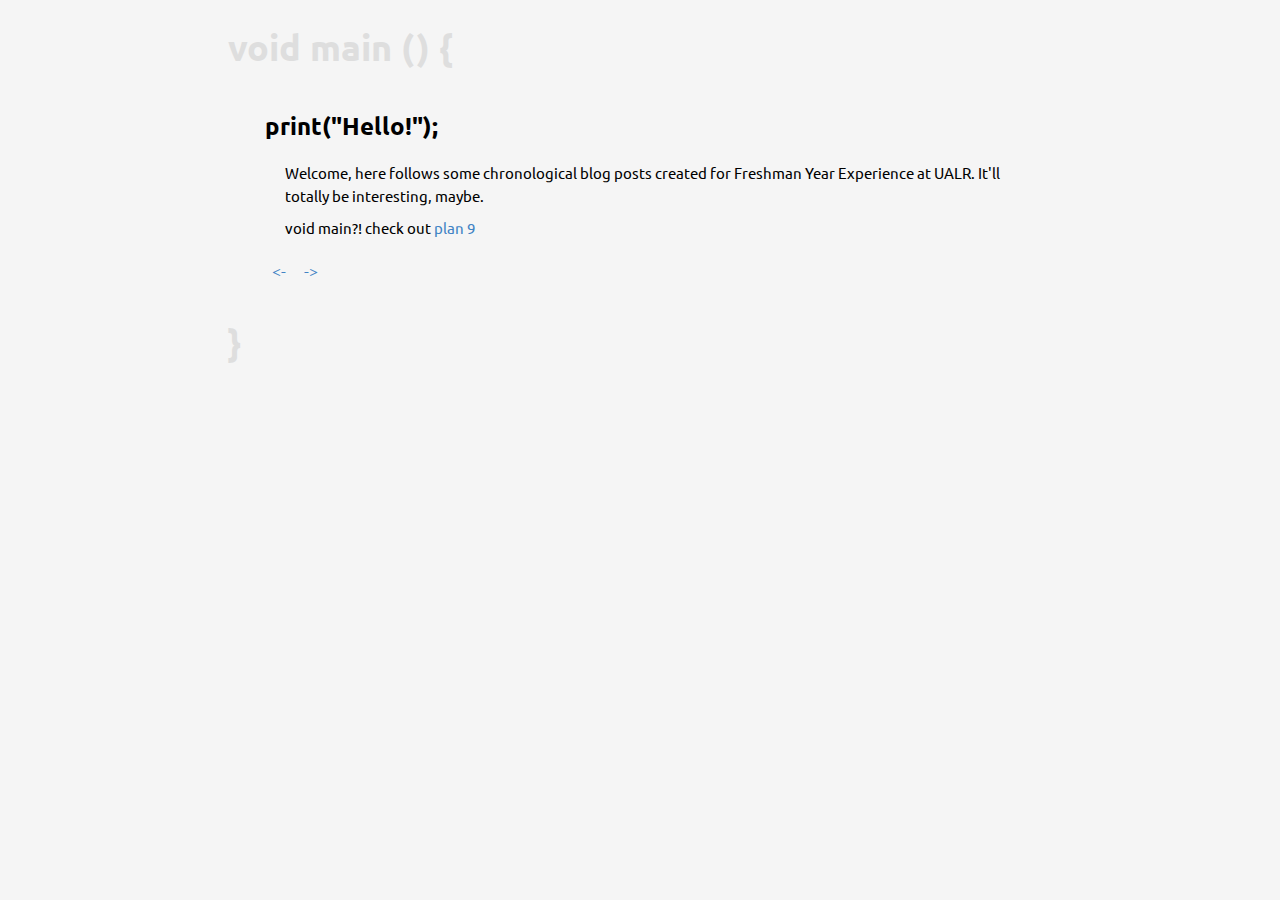
==== index.html @ 74694c7f "linux security article" ====
<html>
	<head>
		<link type="text/css" href="style.css" rel="stylesheet"/>
		<meta name="google-site-verification" content="a3A-3926CLdwHsXz0T40Z108f9qHOinDYnUdMml_6D4" />
	</head>
	<body>
		<script src="//ajax.googleapis.com/ajax/libs/jquery/1.10.2/jquery.min.js"></script>

		<!-- Lame JavaScript -->

		<script>
		var sites = [
		"18-8-14",
		"24-8-14",
		"8-9-14",
		"16-9-14"
		"21-9-14"
		];
		var index = sites.length - 1;

		function loadPage(str) {
			var page = $("#viewer-thingy");
			$("#num").html("");
			page.fadeOut(300, function () {
				// timestamp to combat caching
				page.load("pages/"+str+".html?time="+new Date().getTime(), function () {
					page.fadeIn(300);

					// automatically append date
					var date = document.createElement("div");
					date.id = "date";
					date.innerText = str.split('-').slice(0,3).join('.');
					$("#tags").prepend(date);
				});
			});
		}

		function nextPage () {
			index = (index + 1) % sites.length;
			loadPage(sites[index]);
		}

		function prevPage () {
			index = (index + (sites.length - 1)) % sites.length;
			loadPage(sites[index]);
		}

		var keypressFunc = function(e) {
			if ((e.keyCode >= 48 && e.keyCode <= 57) || (e.keyCode >= 96 && e.keyCode <= 105)) {
				var key = e.keyCode;
				if (e.keyCode >= 48 && e.keyCode <= 57) {
					key -= 48;
				} else if (e.keyCode >= 96 && e.keyCode <= 105) {
					key -= 96;
				}
				loadPage(sites[key]);
			} else {
				switch(e.which) {
			        case 37: // left
			        nextPage();
			        break;

			        case 39: // right
			        prevPage();
			        break;

			        default: return; // exit this handler for other keys
			    }
			}
		    e.preventDefault(); // prevent the default action (scroll / move caret)
		};

		// keypress stuff
		$(document).keydown(keypressFunc);

		$(function () {
			loadPage(sites[index]);
		});
		</script>

		<h1 id='begin'>void main () {</h1>

		<!-- Links -->
		<h2>print("Hello!");</h2>
		<article>
			<p>
				Welcome, here follows some chronological blog posts created for Freshman Year Experience at UALR. It'll totally be interesting, maybe.
			</p><p>
				void main?! check out <a href="http://doc.cat-v.org/plan_9/4th_edition/papers/comp">plan 9</a>
			</p>
		</article>
		<div id="buttons">
			<div onclick="nextPage();">&lt-</div>
			<div onclick="prevPage();">-&gt</div>
			<div id="num"></div>
		</div>

		<!-- Stuffs goes here -->
		<div id="viewer-thingy">
			
		</div>

		<h1 id='end'>}</h1>
	</body>
</html>
---- style.css ----
@import url("http://fonts.googleapis.com/css?family=Ubuntu");
* {
  padding: 0;
  margin: 0; }

body {
  background-color: whitesmoke;
  max-width: 750px;
  padding: 0 10%;
  margin: auto;
  padding-top: 20px;
  font-family: "Ubuntu", sans-serif; }

#begin {
  color: rgba(200, 200, 200, 0.5);
  font-weight: 800;
  font-size: 36px;
  margin: 5px 0;
  margin-left: -5%;
  margin-bottom: 40px; }

#end {
  color: rgba(200, 200, 200, 0.5);
  font-weight: 800;
  font-size: 36px;
  margin: 5px 0;
  margin-left: -5%;
  margin-top: 40px; }

article {
  margin-top: 20px;
  margin-bottom: 20px;
  margin-left: 20px; }
  article p {
    line-height: 150%;
    margin: 10px 0;
    font-size: 15px; }

a, a:visited {
  cursor: pointer;
  color: #4183C4;
  text-decoration: none;
  transition: all .2s ease; }

a:hover {
  color: #5aa0d2; }

#buttons {
  -webkit-touch-callout: none;
  -webkit-user-select: none;
  -khtml-user-select: none;
  -moz-user-select: none;
  -ms-user-select: none;
  user-select: none;
  margin-bottom: 10px; }
  #buttons div {
    padding: 2px;
    margin: 5px;
    color: #4183C4;
    display: inline;
    cursor: pointer; }
  #buttons #num {
    color: rgba(200, 200, 200, 0.5); }

#tags {
  margin: 5px;
  margin-left: 20px; }
  #tags div {
    display: inline-block;
    padding: 3px;
    background-color: #e1e1e1;
    color: #5f5f5f;
    margin: 5px; }
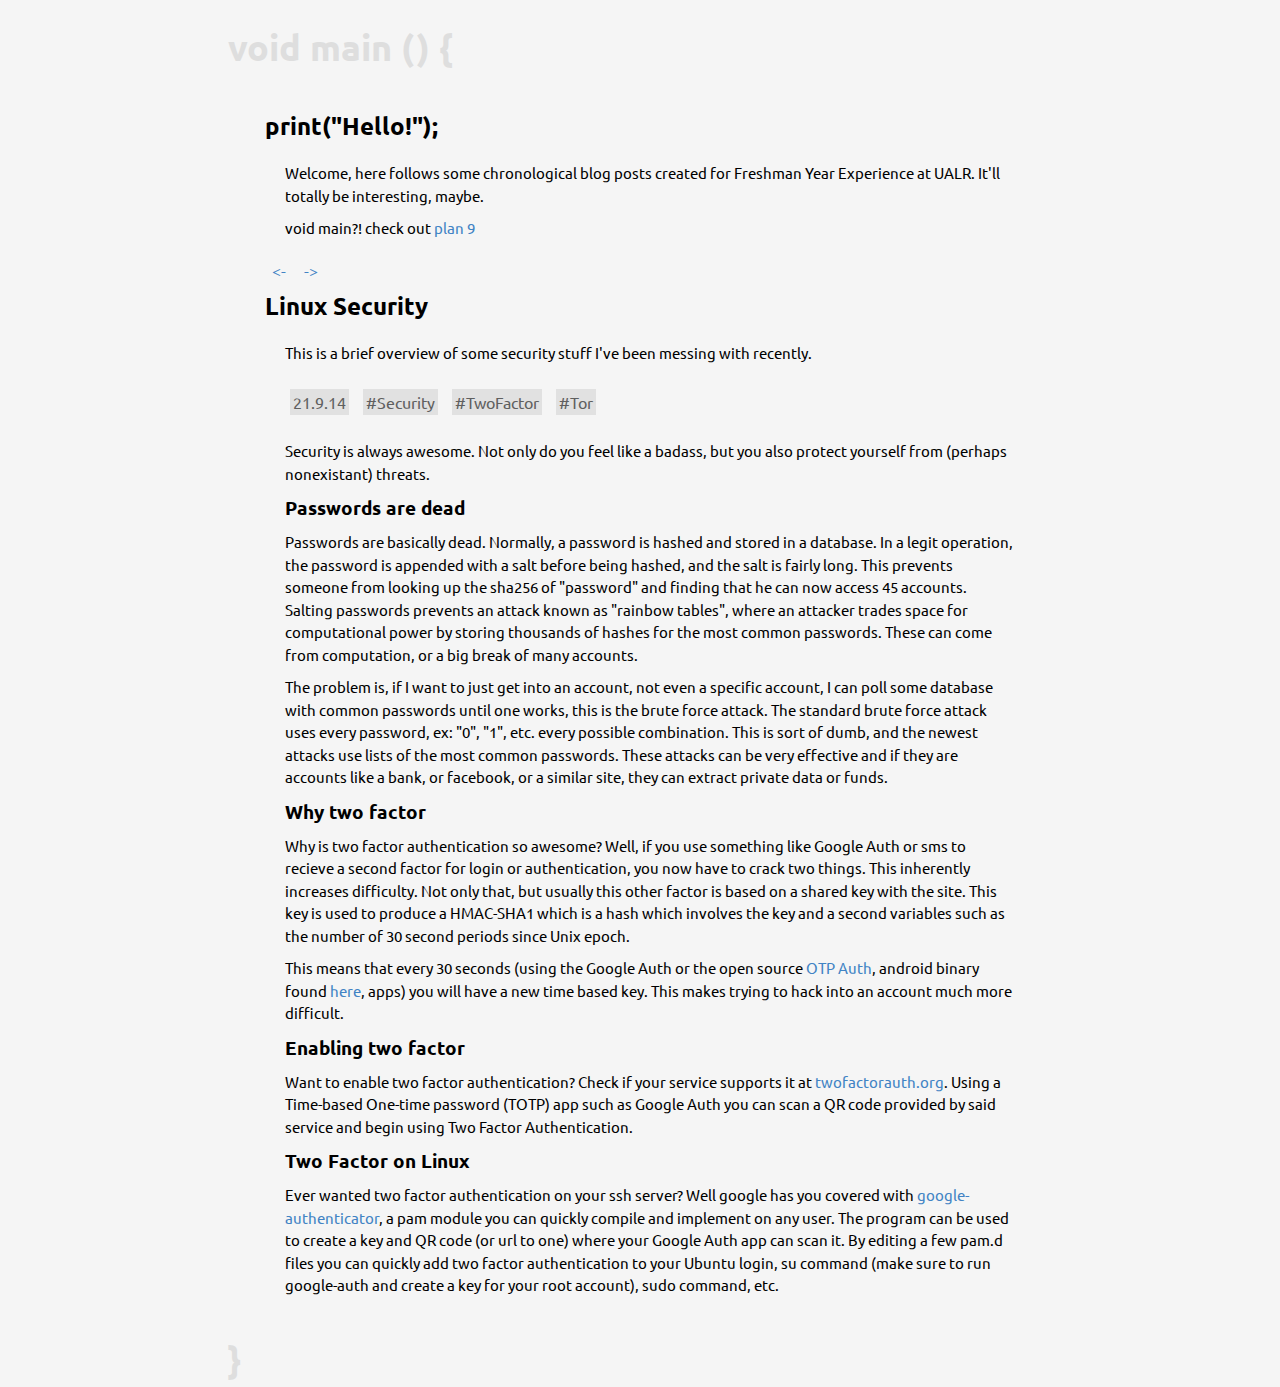
==== commit 3f37c1d4: "linux security article" ====
--- a/index.html
+++ b/index.html
@@ -13,7 +13,7 @@
 		"18-8-14",
 		"24-8-14",
 		"8-9-14",
-		"16-9-14"
+		"16-9-14",
 		"21-9-14"
 		];
 		var index = sites.length - 1;
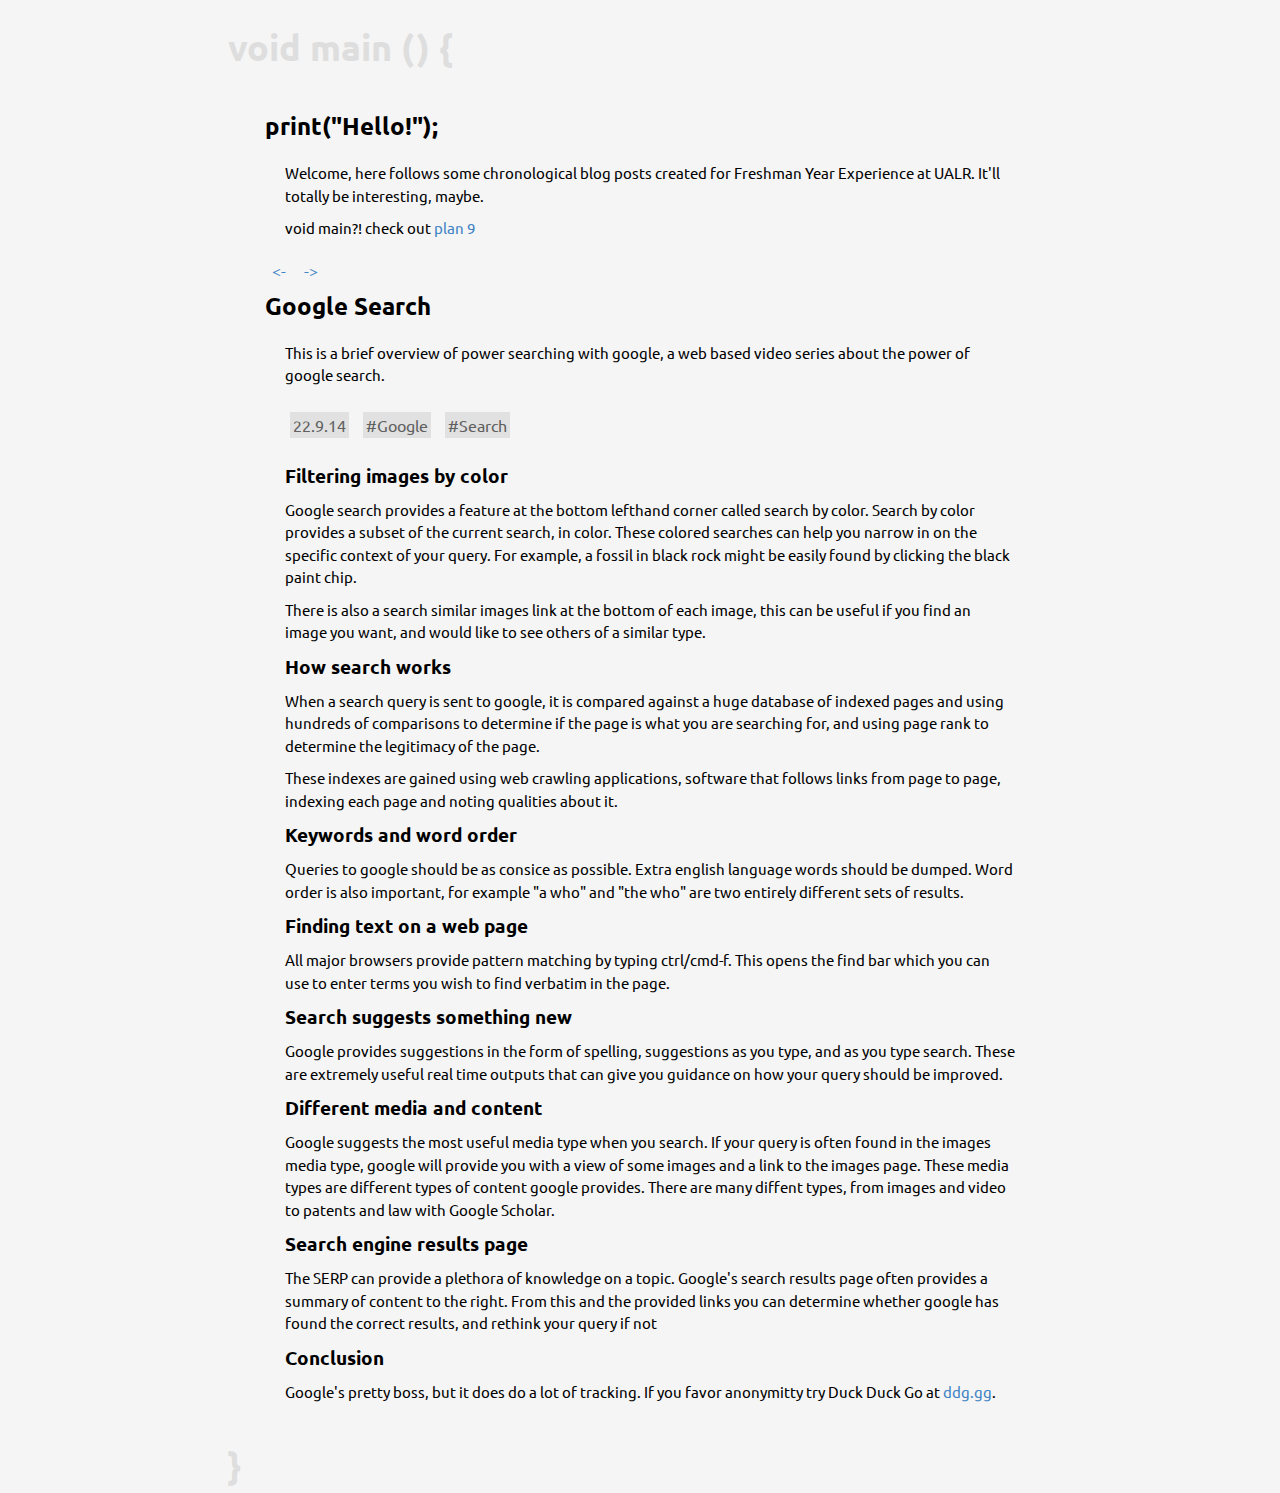
==== commit 63352a14: "google search" ====
--- a/index.html
+++ b/index.html
@@ -14,7 +14,8 @@
 		"24-8-14",
 		"8-9-14",
 		"16-9-14",
-		"21-9-14"
+		"21-9-14",
+		"22-9-14"
 		];
 		var index = sites.length - 1;
 
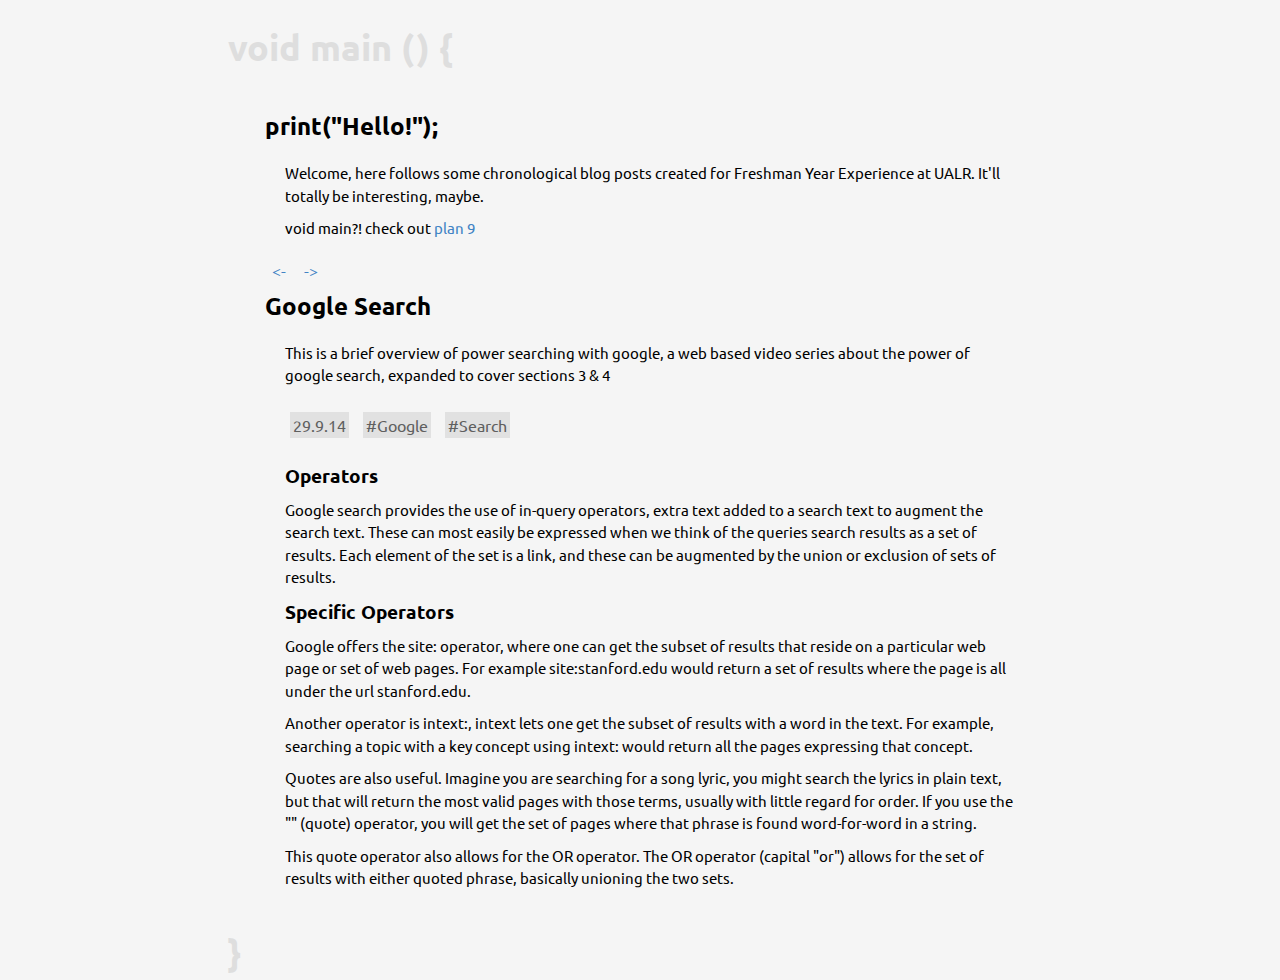
==== commit eae47721: "stuffs" ====
--- a/index.html
+++ b/index.html
@@ -15,7 +15,8 @@
 		"8-9-14",
 		"16-9-14",
 		"21-9-14",
-		"22-9-14"
+		"22-9-14",
+		"29-9-14"
 		];
 		var index = sites.length - 1;
 
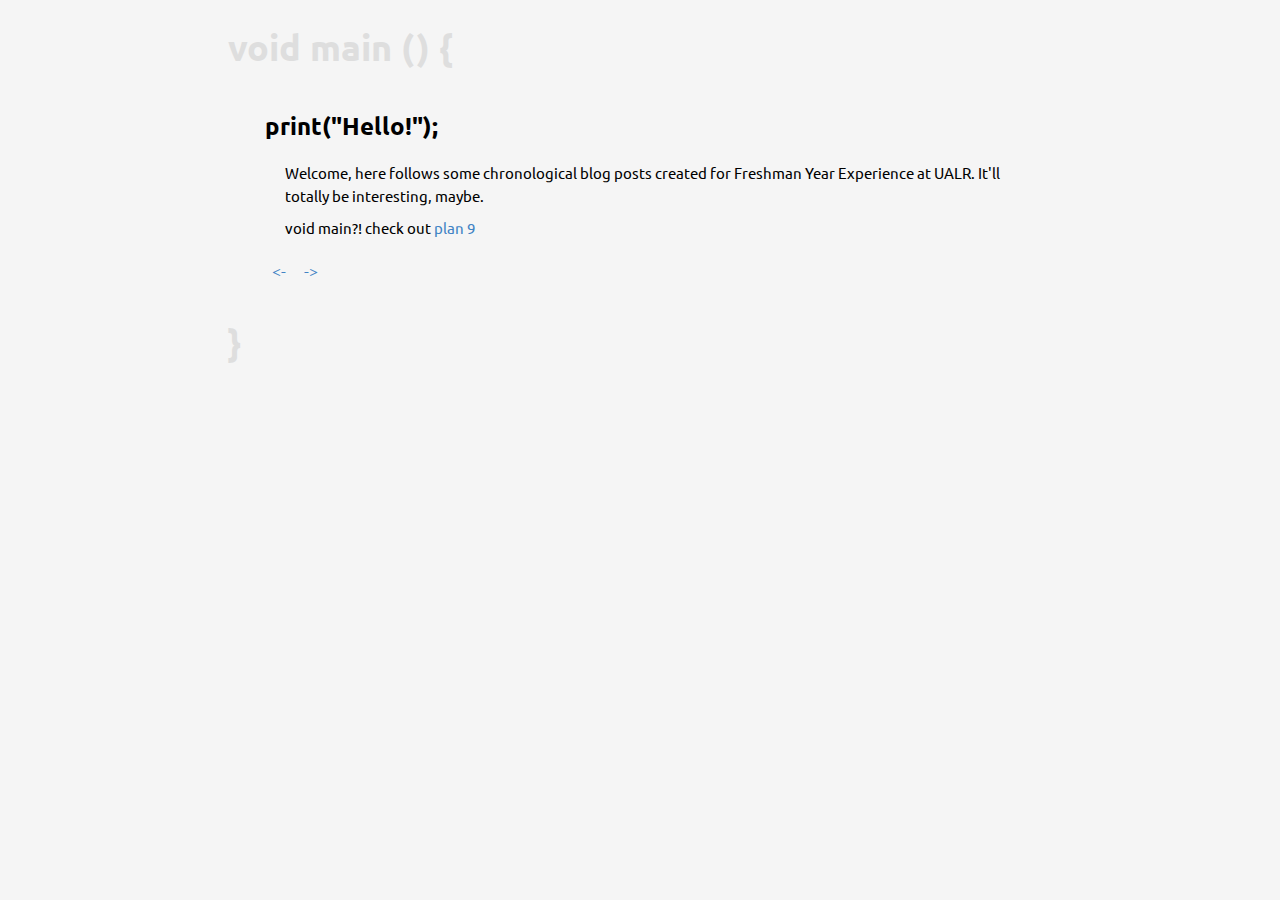
==== commit e8573939: "presentation reflection:" ====
--- a/index.html
+++ b/index.html
@@ -17,6 +17,7 @@
 		"21-9-14",
 		"22-9-14",
 		"29-9-14"
+		"14-10-14"
 		];
 		var index = sites.length - 1;
 
@@ -99,7 +100,7 @@
 
 		<!-- Stuffs goes here -->
 		<div id="viewer-thingy">
-			
+
 		</div>
 
 		<h1 id='end'>}</h1>
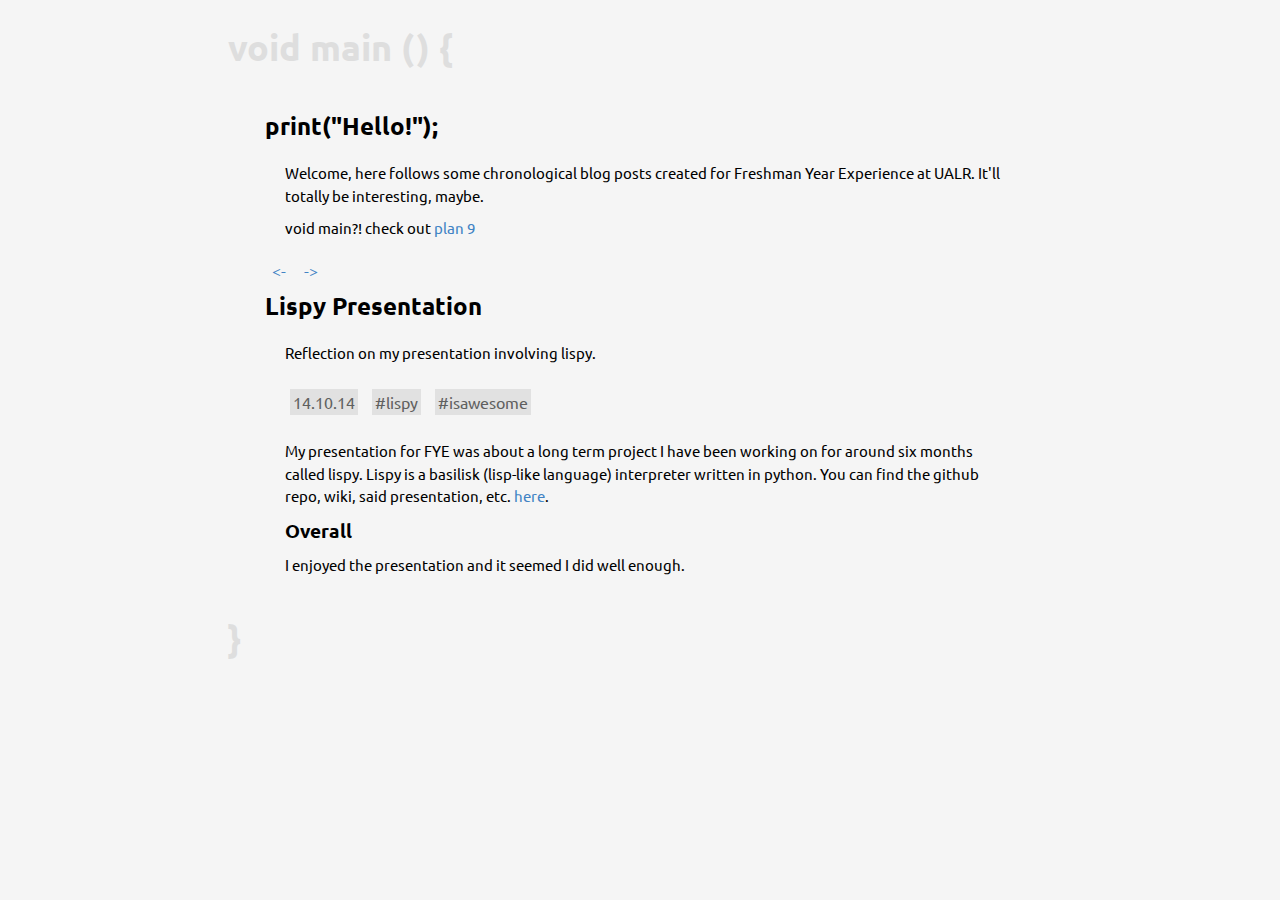
==== commit 8eec76f7: "fix json comma" ====
--- a/index.html
+++ b/index.html
@@ -16,7 +16,7 @@
 		"16-9-14",
 		"21-9-14",
 		"22-9-14",
-		"29-9-14"
+		"29-9-14",
 		"14-10-14"
 		];
 		var index = sites.length - 1;
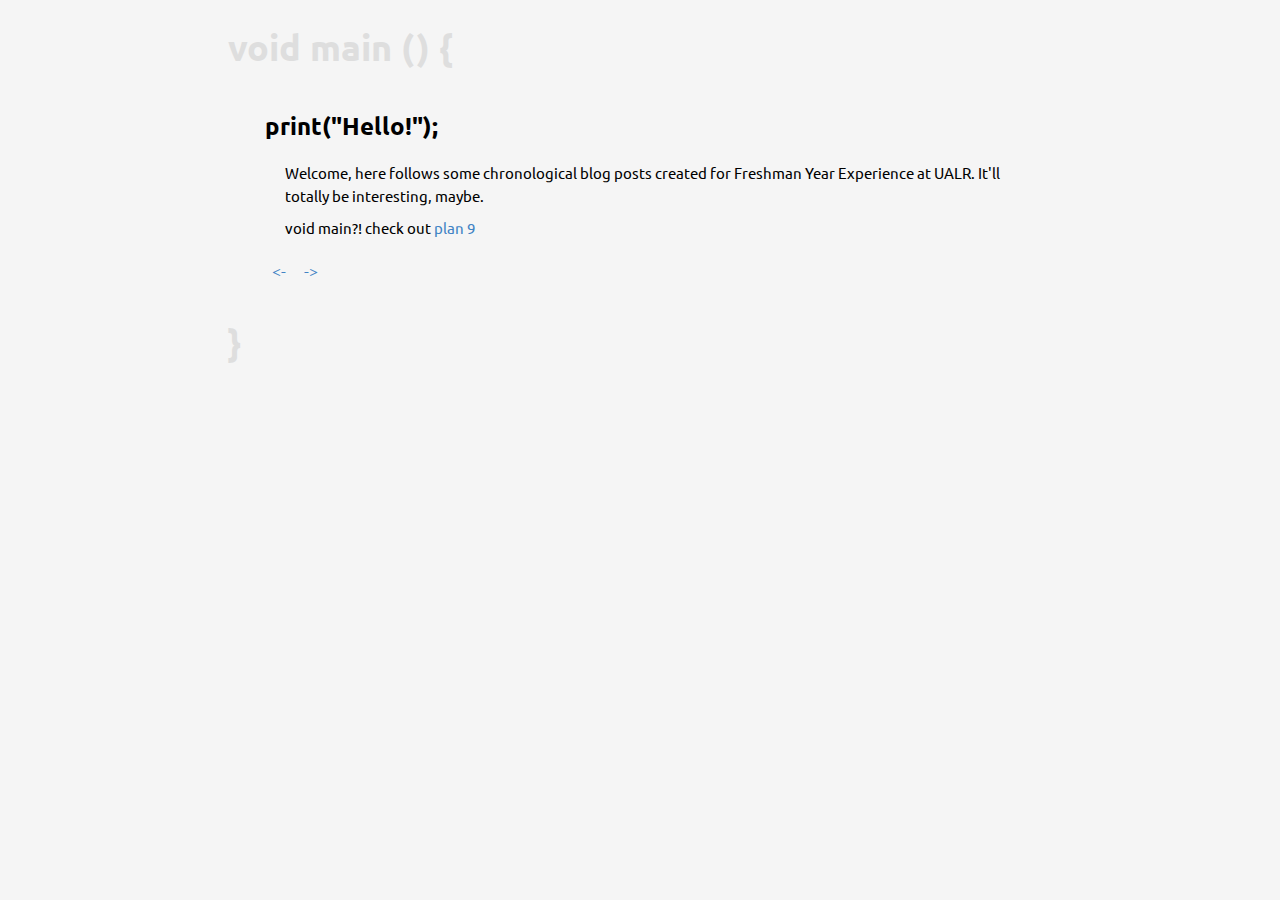
==== commit 185151b9: "EAC visit" ====
--- a/index.html
+++ b/index.html
@@ -18,6 +18,7 @@
 		"22-9-14",
 		"29-9-14",
 		"14-10-14"
+		"4-11-14"
 		];
 		var index = sites.length - 1;
 
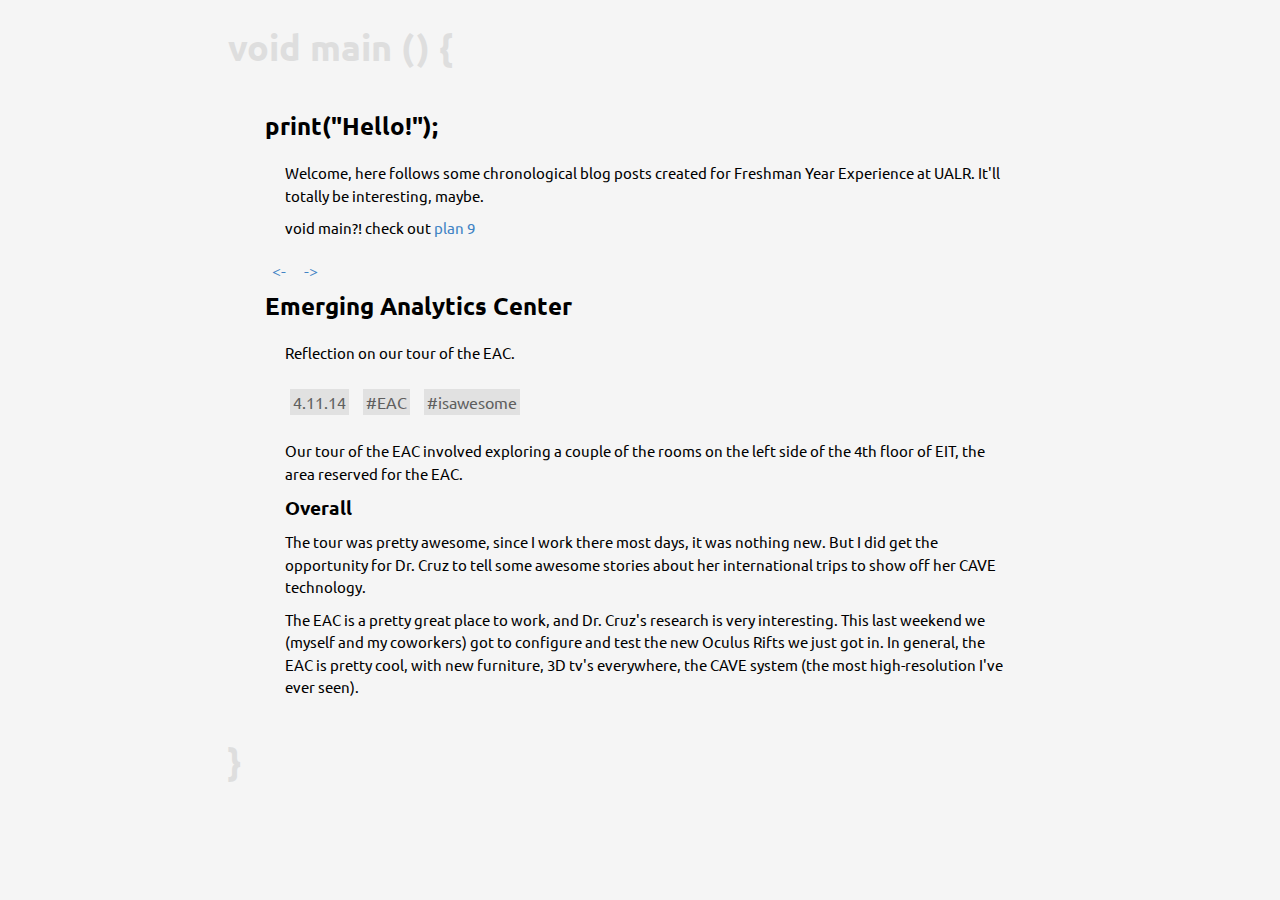
==== commit 2b28dc74: "added comma" ====
--- a/index.html
+++ b/index.html
@@ -17,7 +17,7 @@
 		"21-9-14",
 		"22-9-14",
 		"29-9-14",
-		"14-10-14"
+		"14-10-14",
 		"4-11-14"
 		];
 		var index = sites.length - 1;
